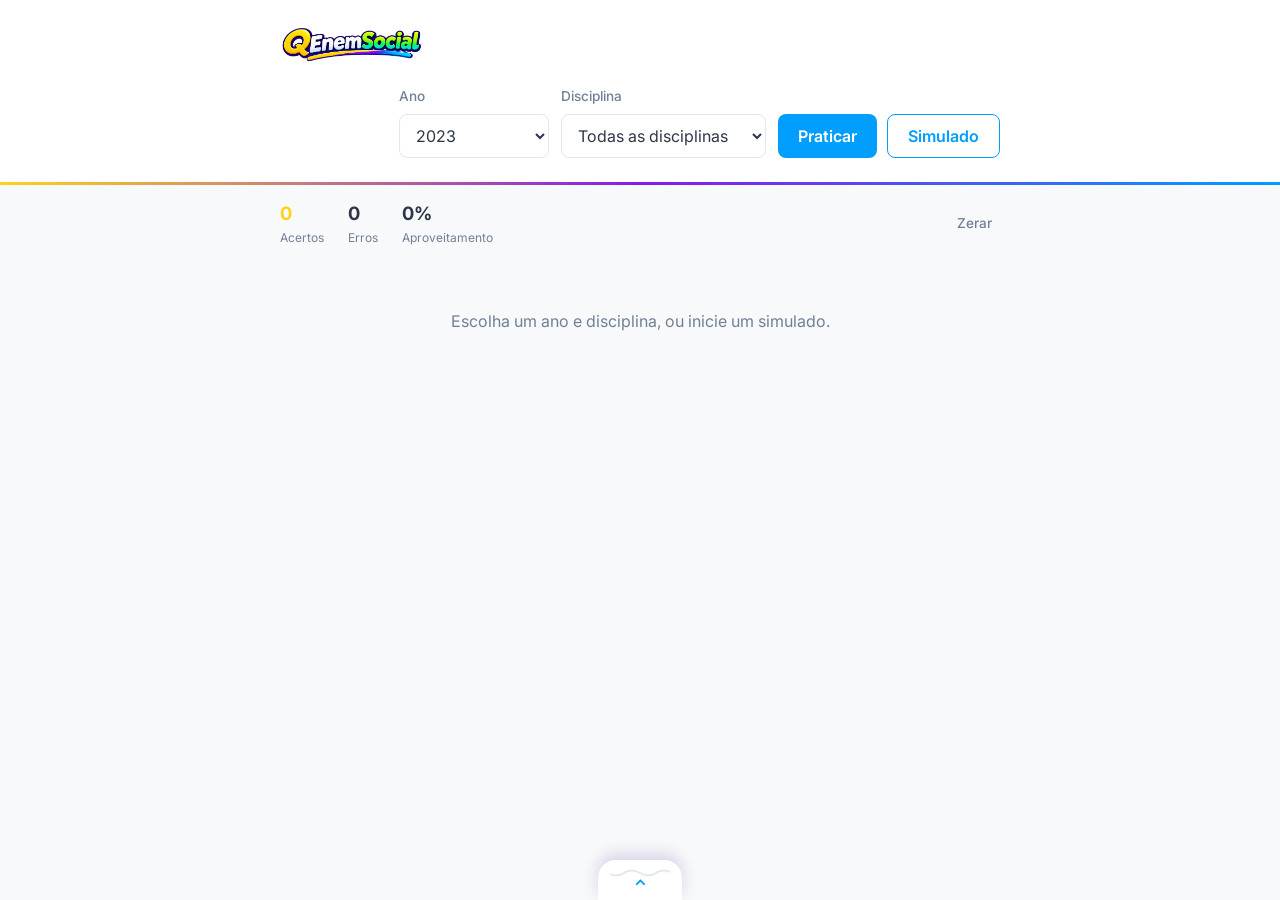
==== estudar.html @ 49ac51ec "Primeiro commit - QEnemSocial" ====
<!DOCTYPE html>
<html lang="pt-BR">
<head>
  <meta charset="UTF-8" />
  <meta name="viewport" content="width=device-width, initial-scale=1.0" />
  <title>QEnemSocial · Praticar questões do ENEM</title>

  <link rel="icon" type="image/png" href="/images/favicon.png" />
  <link rel="apple-touch-icon" href="/images/apple-touch-icon.png" />
  <link rel="manifest" href="/manifest.json" />
  <meta name="theme-color" content="#2E1065" />

  <link rel="preconnect" href="https://fonts.googleapis.com" />
  <link rel="preconnect" href="https://fonts.gstatic.com" crossorigin />
  <link href="https://fonts.googleapis.com/css2?family=Inter:wght@400;500;600;700&display=swap" rel="stylesheet" />
  <link rel="stylesheet" href="css/style.css" />
</head>
<body class="has-chat">
  <header class="app-header">
    <div class="container header-inner">
      <h1 class="app-title">
        <a href="/">
          <img src="images/logotipo.png" alt="QEnemSocial" class="logo-img" />
        </a>
      </h1>

      <div class="filters">
        <div class="filter-field">
          <label for="year-select">Ano</label>
          <select id="year-select"></select>
        </div>
        <div class="filter-field">
          <label for="discipline-select">Disciplina</label>
          <select id="discipline-select"></select>
        </div>
        <div class="filter-actions">
          <button id="load-btn" class="btn btn-primary">Praticar</button>
          <button id="simulado-btn" class="btn btn-outline">Simulado</button>
        </div>
      </div>
    </div>
  </header>

  <section class="stats-bar container">
    <div class="stat">
      <span class="stat-value" id="stat-correct">0</span>
      <span class="stat-label">Acertos</span>
    </div>
    <div class="stat">
      <span class="stat-value" id="stat-wrong">0</span>
      <span class="stat-label">Erros</span>
    </div>
    <div class="stat">
      <span class="stat-value" id="stat-accuracy">0%</span>
      <span class="stat-label">Aproveitamento</span>
    </div>
    <button id="reset-stats-btn" class="btn-link">Zerar</button>
  </section>

  <main class="container">
    <p id="status-area" class="status hidden"></p>

    <section id="question-area" class="question-card hidden">
      <div class="question-meta">
        <span id="q-number"></span>
        <span id="q-discipline" class="badge"></span>
      </div>

      <div class="progress-bar">
        <div class="progress-bar-fill" id="progress-fill"></div>
      </div>

      <p id="q-intro" class="q-intro"></p>
      <p id="q-context" class="q-context"></p>

      <div id="q-alternatives" class="alternatives"></div>

      <p id="q-feedback" class="feedback hidden"></p>

      <div class="question-actions">
        <button id="answer-btn" class="btn btn-primary btn-block">Responder</button>
        <div class="nav-row">
          <button id="prev-btn" class="btn btn-ghost">← Anterior</button>
          <span id="progress" class="progress-text"></span>
          <button id="next-btn" class="btn btn-ghost">Próxima →</button>
        </div>
      </div>
    </section>

    <section id="results-area" class="question-card results-panel hidden">
      <h2>Resultado do simulado</h2>
      <div id="results-summary"></div>
      <button id="back-to-practice-btn" class="btn btn-primary btn-block">Voltar</button>
    </section>
  </main>

  <div id="chat-sheet" class="chat-sheet">
    <div class="chat-header">
      <span class="chat-title">Pepito</span>
      <span id="chat-usage" class="chat-usage">0/10 mensagens</span>
    </div>

    <div id="chat-messages" class="chat-messages"></div>

    <form id="chat-form" class="chat-form">
      <input id="chat-input" type="text" autocomplete="off" placeholder="Carregue uma questão para conversar..." disabled />
      <button id="chat-send-btn" type="submit" class="btn btn-primary" disabled>Enviar</button>
    </form>
  </div>

  <button
    type="button"
    id="chat-tab"
    class="chat-tab"
    aria-expanded="false"
    aria-controls="chat-sheet"
    aria-label="Arrastar ou abrir o chat do Pepito"
  >
    <span class="chat-wave" aria-hidden="true"></span>
    <span id="chat-toggle-icon" class="chat-toggle-icon" aria-hidden="true">⌃</span>
  </button>

  <script src="js/config.js"></script>
  <script src="js/questions.js"></script>
  <script src="js/app.js"></script>
  <script src="js/chat.js"></script>
  <script src="js/admin-shortcut.js"></script>
</body>
</html>
---- css/style.css ----
/* QEnemSocial - design system
   Mobile-first, minimalista, focado na questão. */

:root {
  --color-bg: #f8f9fa;
  --color-surface: #ffffff;
  /* Paleta extraída da logo (images/logotipo.png), aplicada com moderação:
     azul e dourado carregam a UI; roxo/magenta/turquesa/lima aparecem só
     em toques pontuais (sublinhado do header, barra de progresso, sombras). */
  --color-primary: #009eff;
  --color-primary-dark: #0077c2;
  --color-primary-tint: #e5f4ff;
  --color-text: #2d3748;
  --color-text-muted: #718096;
  --color-border: #e2e8f0;
  --color-success: #2ecc71;
  --color-success-bg: #eafaf1;
  --color-danger: #ef4444;
  --color-danger-bg: #fdecec;
  --color-accent: #ffd21a;
  --color-accent-bg: #fff8e1;
  --color-purple: #321080;
  --color-magenta: #8b19e8;
  --color-lime: #a8f000;
  --color-green-vivid: #36e83f;
  --color-turquoise: #00d6c7;
  --radius-sm: 8px;
  --radius: 14px;
  --shadow: 0 1px 2px rgba(50, 16, 128, 0.07), 0 4px 16px rgba(50, 16, 128, 0.06);
  --tap-min: 44px;
}

* {
  box-sizing: border-box;
}

html {
  font-size: 16px;
  -webkit-text-size-adjust: 100%;
  scroll-behavior: smooth;
}

body {
  margin: 0;
  font-family: "Inter", system-ui, -apple-system, "Segoe UI", sans-serif;
  background: var(--color-bg);
  color: var(--color-text);
  line-height: 1.6;
}

/* Só a página de estudo (com o chat do Pepito) precisa dessa folga no rodapé. */
body.has-chat {
  padding-bottom: 56px;
}

h1,
h2 {
  line-height: 1.25;
}

.container {
  max-width: 720px;
  margin: 0 auto;
  padding: 0 20px;
}

a {
  color: var(--color-primary);
}

button,
select {
  font-family: inherit;
}

:focus-visible {
  outline: 2px solid var(--color-primary);
  outline-offset: 2px;
}

/* Header: título + filtros, nada além disso */
.app-header {
  background: var(--color-surface);
  border-bottom: 3px solid transparent;
  border-image: linear-gradient(90deg, var(--color-accent), var(--color-magenta), var(--color-primary)) 1;
  padding: 20px 0 24px;
}

.header-inner {
  display: flex;
  flex-direction: column;
  gap: 18px;
}

.app-title {
  margin: 0;
  line-height: 0;
  flex-shrink: 0;
}

.logo-img {
  display: block;
  height: 40px;
  width: auto;
}

.filters {
  display: flex;
  flex-direction: column;
  gap: 12px;
}

.filter-field {
  display: flex;
  flex-direction: column;
  gap: 6px;
}

.filter-field label {
  font-size: 0.85rem;
  color: var(--color-text-muted);
  font-weight: 500;
}

select {
  min-height: var(--tap-min);
  padding: 10px 12px;
  border-radius: var(--radius-sm);
  border: 1px solid var(--color-border);
  font-size: 1rem;
  background: var(--color-surface);
  color: var(--color-text);
  width: 100%;
}

.filter-actions {
  display: grid;
  grid-template-columns: 1fr 1fr;
  gap: 10px;
}

/* Botões */
.btn {
  min-height: var(--tap-min);
  padding: 10px 20px;
  border-radius: var(--radius-sm);
  border: none;
  font-size: 1rem;
  font-weight: 600;
  cursor: pointer;
  transition: transform 0.05s ease, background 0.15s ease, opacity 0.15s ease;
}

.btn:active {
  transform: scale(0.98);
}

.btn:disabled {
  opacity: 0.5;
  cursor: not-allowed;
}

.btn-primary {
  background: var(--color-primary);
  color: white;
}

.btn-primary:hover:not(:disabled) {
  background: var(--color-primary-dark);
}

.btn-outline {
  background: transparent;
  color: var(--color-primary);
  border: 1.5px solid var(--color-primary);
}

.btn-outline:hover:not(:disabled) {
  background: var(--color-primary-tint);
}

.btn-ghost {
  background: transparent;
  color: var(--color-text);
  border: 1px solid var(--color-border);
}

.btn-ghost:hover:not(:disabled) {
  border-color: var(--color-text-muted);
}

.btn-block {
  width: 100%;
}

.btn-link {
  background: none;
  border: none;
  color: var(--color-text-muted);
  font-size: 0.85rem;
  font-weight: 500;
  cursor: pointer;
  padding: 8px;
  min-height: var(--tap-min);
}

.btn-link:hover {
  color: var(--color-danger);
}

/* Barra de estatísticas: discreta, abaixo do header */
.stats-bar {
  display: flex;
  align-items: center;
  gap: 24px;
  padding: 14px 20px;
  flex-wrap: wrap;
}

.stat {
  display: flex;
  flex-direction: column;
}

.stat-label {
  font-size: 0.75rem;
  color: var(--color-text-muted);
}

.stat-value {
  font-size: 1.15rem;
  font-weight: 700;
}

#stat-correct {
  color: var(--color-accent);
}

.stats-bar .btn-link {
  margin-left: auto;
}

/* Status */
.status {
  text-align: center;
  color: var(--color-text-muted);
  padding: 12px 20px;
}

.status-error {
  color: var(--color-danger);
  font-weight: 600;
}

.hidden {
  display: none !important;
}

main.container {
  padding-top: 20px;
  padding-bottom: 48px;
  display: flex;
  flex-direction: column;
  gap: 16px;
}

/* Card da questão: o elemento principal da tela */
.question-card {
  background: var(--color-surface);
  border-radius: var(--radius);
  box-shadow: var(--shadow);
  padding: 20px;
  display: flex;
  flex-direction: column;
  gap: 16px;
}

.question-meta {
  display: flex;
  justify-content: space-between;
  align-items: center;
  color: var(--color-text-muted);
  font-size: 0.9rem;
  font-weight: 500;
}

.badge {
  background: var(--color-primary-tint);
  color: var(--color-primary);
  padding: 4px 12px;
  border-radius: 999px;
  font-size: 0.8rem;
  font-weight: 600;
}

.progress-bar {
  height: 6px;
  border-radius: 999px;
  background: var(--color-bg);
  overflow: hidden;
}

.progress-bar-fill {
  height: 100%;
  width: 0%;
  background: linear-gradient(90deg, var(--color-lime), var(--color-green-vivid), var(--color-turquoise));
  border-radius: 999px;
  transition: width 0.2s ease;
}

.q-intro {
  margin: 0;
  font-style: italic;
  color: var(--color-text-muted);
  font-size: 0.95rem;
}

.q-context {
  margin: 0;
  font-size: 1.05rem;
  line-height: 1.7;
}

.q-image {
  display: block;
  max-width: 100%;
  height: auto;
  border-radius: var(--radius-sm);
  border: 1px solid var(--color-border);
  margin: 12px 0;
  background: var(--color-bg);
}

.alternatives {
  display: flex;
  flex-direction: column;
  gap: 10px;
}

.alternative {
  display: flex;
  align-items: flex-start;
  gap: 12px;
  padding: 14px 16px;
  border: 1.5px solid var(--color-border);
  border-radius: var(--radius-sm);
  cursor: pointer;
  transition: border-color 0.15s ease, background 0.15s ease;
  min-height: var(--tap-min);
  font-size: 1rem;
}

.alternative:hover {
  border-color: var(--color-primary);
  background: var(--color-primary-tint);
}

.alternative input {
  accent-color: var(--color-primary);
  width: 20px;
  height: 20px;
  flex-shrink: 0;
  margin-top: 2px;
}

.alternative-content {
  flex: 1;
}

.alternative-content strong {
  display: inline-block;
  background: var(--color-bg);
  color: var(--color-primary);
  padding: 2px 9px;
  border-radius: 6px;
  font-size: 0.85em;
  margin-right: 8px;
}

.alt-image {
  display: block;
  max-width: 100%;
  height: auto;
  border-radius: var(--radius-sm);
  margin-top: 8px;
}

.alternative.is-correct {
  border-color: var(--color-success);
  background: var(--color-success-bg);
}

.alternative.is-correct .alternative-content strong {
  background: var(--color-success);
  color: white;
}

.alternative.is-correct::after {
  content: "✓";
  margin-left: auto;
  color: var(--color-success);
  font-weight: 700;
  font-size: 1.1rem;
}

.alternative.is-wrong {
  border-color: var(--color-danger);
  background: var(--color-danger-bg);
}

.alternative.is-wrong .alternative-content strong {
  background: var(--color-danger);
  color: white;
}

.alternative.is-wrong::after {
  content: "✕";
  margin-left: auto;
  color: var(--color-danger);
  font-weight: 700;
  font-size: 1.1rem;
}

.feedback {
  padding: 14px 16px;
  border-radius: var(--radius-sm);
  font-weight: 600;
  text-align: center;
}

.feedback-correct {
  background: var(--color-success-bg);
  color: var(--color-success);
}

.feedback-wrong {
  background: var(--color-danger-bg);
  color: var(--color-danger);
}

.question-actions {
  display: flex;
  flex-direction: column;
  gap: 12px;
}

.nav-row {
  display: flex;
  align-items: center;
  justify-content: space-between;
  gap: 8px;
}

.progress-text {
  color: var(--color-text-muted);
  font-size: 0.9rem;
  font-weight: 500;
}

.results-panel {
  text-align: center;
  gap: 20px;
}

.results-score {
  font-size: 2.2rem;
  font-weight: 700;
  color: var(--color-primary);
  margin: 4px 0;
}

/* Tablet+ */
@media (min-width: 640px) {
  .header-inner {
    flex-direction: row;
    align-items: center;
    justify-content: space-between;
    flex-wrap: wrap;
  }

  .filters {
    flex-direction: row;
    align-items: flex-end;
    flex: 1;
    justify-content: flex-end;
  }

  .filter-field {
    min-width: 150px;
  }

  select {
    width: auto;
  }

  .filter-actions {
    grid-template-columns: auto auto;
  }

  .nav-row {
    justify-content: center;
    gap: 24px;
  }

  .question-actions {
    flex-direction: column-reverse;
  }
}

/* Chat flutuante (bottom sheet) - Pepito */
/* A folha ocupa o rodapé inteiro; a altura é controlada via JS (arraste livre). */
.chat-sheet {
  position: fixed;
  left: 0;
  right: 0;
  bottom: 0;
  z-index: 40;
  width: 100%;
  height: 0;
  background: var(--color-surface);
  border-top-left-radius: 20px;
  border-top-right-radius: 20px;
  box-shadow: 0 -8px 28px rgba(50, 16, 128, 0.16);
  overflow: hidden;
  display: flex;
  flex-direction: column;
  will-change: height;
}

/* A lapela é o único elemento visível quando o chat está no rodapé:
   um pequeno "flap" central que acompanha a borda superior da folha. */
.chat-tab {
  all: unset;
  box-sizing: border-box;
  position: fixed;
  left: 50%;
  bottom: 0;
  transform: translateX(-50%);
  z-index: 41;
  width: 84px;
  height: 40px;
  display: flex;
  align-items: center;
  justify-content: center;
  background: var(--color-surface);
  border-radius: 18px 18px 0 0;
  box-shadow: 0 -6px 16px rgba(50, 16, 128, 0.16);
  cursor: grab;
  touch-action: none;
  user-select: none;
  will-change: bottom;
}

.chat-tab:active {
  cursor: grabbing;
}

/* Linha ondulada (curvas suaves) que serve de alça de arrasto */
.chat-wave {
  position: absolute;
  top: 9px;
  left: 12px;
  right: 12px;
  height: 8px;
  background-color: var(--color-border);
  -webkit-mask-image: url("data:image/svg+xml,%3Csvg xmlns='http://www.w3.org/2000/svg' width='40' height='12' viewBox='0 0 40 12'%3E%3Cpath d='M0,6 Q10,0 20,6 T40,6' fill='none' stroke='white' stroke-width='2.5' stroke-linecap='round'/%3E%3C/svg%3E");
  mask-image: url("data:image/svg+xml,%3Csvg xmlns='http://www.w3.org/2000/svg' width='40' height='12' viewBox='0 0 40 12'%3E%3Cpath d='M0,6 Q10,0 20,6 T40,6' fill='none' stroke='white' stroke-width='2.5' stroke-linecap='round'/%3E%3C/svg%3E");
  -webkit-mask-repeat: repeat-x;
  mask-repeat: repeat-x;
  -webkit-mask-position: center;
  mask-position: center;
  -webkit-mask-size: 32px 10px;
  mask-size: 32px 10px;
}

.chat-toggle-icon {
  position: relative;
  margin-top: 10px;
  font-size: 1rem;
  font-weight: 700;
  color: var(--color-primary);
  line-height: 1;
}

.chat-header {
  display: flex;
  align-items: center;
  justify-content: space-between;
  padding: 10px 20px;
  border-bottom: 1px solid var(--color-border);
  flex-shrink: 0;
}

.chat-title {
  font-weight: 700;
}

.chat-usage {
  font-size: 0.8rem;
  color: var(--color-text-muted);
}

.chat-messages {
  flex: 1;
  min-height: 0;
  overflow-y: auto;
  overscroll-behavior-y: contain;
  -webkit-overflow-scrolling: touch;
  padding: 16px 20px;
  display: flex;
  flex-direction: column;
  gap: 10px;
}

.chat-message {
  max-width: 85%;
  padding: 10px 14px;
  border-radius: var(--radius-sm);
  font-size: 0.95rem;
  line-height: 1.5;
  white-space: pre-wrap;
}

.chat-message.role-user {
  align-self: flex-end;
  background: var(--color-primary);
  color: white;
  border-bottom-right-radius: 2px;
}

.chat-message.role-assistant {
  align-self: flex-start;
  background: var(--color-bg);
  color: var(--color-text);
  border-bottom-left-radius: 2px;
}

.chat-message.role-system {
  align-self: center;
  background: none;
  color: var(--color-text-muted);
  font-size: 0.85rem;
  font-style: italic;
  text-align: center;
  max-width: 100%;
}

.chat-typing {
  color: var(--color-text-muted);
  font-style: italic;
}

.chat-form {
  display: flex;
  gap: 10px;
  padding: 12px 16px;
  border-top: 1px solid var(--color-border);
  flex-shrink: 0;
}

#chat-input {
  flex: 1;
  min-height: var(--tap-min);
  padding: 10px 14px;
  border-radius: var(--radius-sm);
  border: 1px solid var(--color-border);
  font-size: 1rem;
  font-family: inherit;
  background: var(--color-surface);
  color: var(--color-text);
}

#chat-input:disabled {
  background: var(--color-bg);
  color: var(--color-text-muted);
}

#chat-send-btn {
  flex-shrink: 0;
}

@media (min-width: 1024px) {
  .container {
    max-width: 760px;
  }

  .logo-img {
    height: 48px;
  }

  .q-context {
    font-size: 1.1rem;
  }
}

/* ==========================================================================
   Painel admin (admin.html) - página sem link nenhum no site
   ========================================================================== */

.admin-body {
  display: flex;
  align-items: center;
  justify-content: center;
  min-height: 100vh;
  padding: 24px;
}

.admin-panel {
  width: 100%;
  max-width: 480px;
}

.admin-card {
  background: var(--color-surface);
  border-radius: var(--radius);
  box-shadow: var(--shadow);
  padding: 32px;
}

.admin-card h1 {
  margin: 0 0 8px;
  font-size: 1.3rem;
  color: var(--color-text);
}

.admin-hint {
  margin: 0 0 24px;
  color: var(--color-text-muted);
  font-size: 0.9rem;
  line-height: 1.6;
}

#admin-key-form {
  display: flex;
  flex-direction: column;
  gap: 12px;
}

#admin-key-form label {
  font-size: 0.85rem;
  color: var(--color-text-muted);
  font-weight: 500;
}

#admin-key-input {
  min-height: var(--tap-min);
  padding: 10px 14px;
  border-radius: var(--radius-sm);
  border: 1px solid var(--color-border);
  font-size: 1rem;
  font-family: inherit;
}

.admin-year-range {
  display: flex;
  gap: 12px;
  margin-bottom: 16px;
}

.admin-year-field {
  flex: 1;
  display: flex;
  flex-direction: column;
  gap: 6px;
}

.admin-year-field label {
  font-size: 0.85rem;
  color: var(--color-text-muted);
  font-weight: 500;
}

.admin-year-field input {
  min-height: var(--tap-min);
  padding: 10px 14px;
  border-radius: var(--radius-sm);
  border: 1px solid var(--color-border);
  font-size: 1rem;
  font-family: inherit;
}

.admin-error {
  margin: 16px 0 0;
  color: var(--color-danger);
  font-weight: 600;
}

.admin-status {
  margin: 20px 0 8px;
  font-weight: 600;
  color: var(--color-text);
}

.admin-log {
  max-height: 320px;
  overflow-y: auto;
  margin: 0;
  background: var(--color-bg);
  border: 1px solid var(--color-border);
  border-radius: var(--radius-sm);
  padding: 12px 14px;
  font-size: 0.82rem;
  font-family: ui-monospace, SFMono-Regular, Menlo, Consolas, monospace;
  white-space: pre-wrap;
  color: var(--color-text);
}
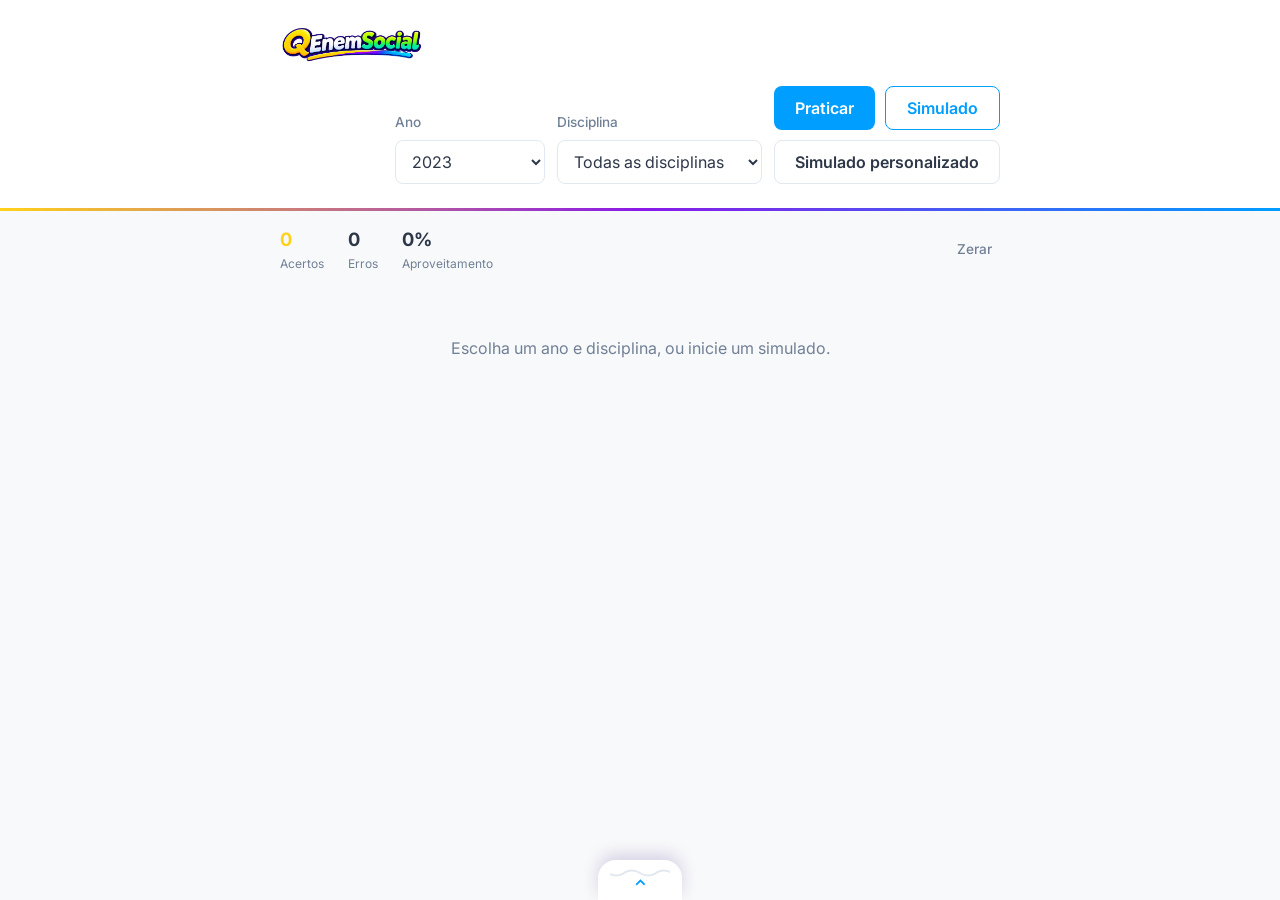
==== commit 0b35b1b7: "fix: retentativa automática para erros JWT transitórios no simulado personalizado" ====
--- a/estudar.html
+++ b/estudar.html
@@ -36,6 +36,7 @@
         <div class="filter-actions">
           <button id="load-btn" class="btn btn-primary">Praticar</button>
           <button id="simulado-btn" class="btn btn-outline">Simulado</button>
+          <button id="custom-simulado-btn" class="btn btn-ghost custom-simulado-btn">Simulado personalizado</button>
         </div>
       </div>
     </div>
@@ -94,6 +95,26 @@
     </section>
   </main>
 
+  <div id="custom-simulado-modal" class="modal-overlay hidden">
+    <div class="modal-dialog" role="dialog" aria-modal="true" aria-labelledby="custom-simulado-title">
+      <div class="modal-header">
+        <h2 id="custom-simulado-title">Simulado personalizado</h2>
+        <button type="button" id="custom-simulado-close" class="modal-close" aria-label="Fechar">×</button>
+      </div>
+
+      <p class="modal-hint">
+        Escolha quantas questões você quer de cada disciplina (ano <span id="custom-simulado-year"></span>).
+      </p>
+
+      <div id="custom-simulado-rows" class="custom-simulado-rows"></div>
+
+      <div class="custom-simulado-footer">
+        <span id="custom-simulado-total" class="custom-simulado-total">0 questões selecionadas</span>
+        <button type="button" id="custom-simulado-generate" class="btn btn-primary" disabled>Gerar simulado</button>
+      </div>
+    </div>
+  </div>
+
   <div id="chat-sheet" class="chat-sheet">
     <div class="chat-header">
       <span class="chat-title">Pepito</span>
--- a/css/style.css
+++ b/css/style.css
@@ -139,6 +139,12 @@
   gap: 10px;
 }
 
+/* Sempre ocupa a linha inteira, embaixo dos outros dois botões — evita texto
+   espremido em 3 colunas apertadas em telas pequenas. */
+.custom-simulado-btn {
+  grid-column: 1 / -1;
+}
+
 /* Botões */
 .btn {
   min-height: var(--tap-min);
@@ -804,3 +810,168 @@
   white-space: pre-wrap;
   color: var(--color-text);
 }
+
+/* ==========================================================================
+   Modal genérico + Simulado personalizado
+   ========================================================================== */
+
+.modal-overlay {
+  position: fixed;
+  inset: 0;
+  z-index: 50;
+  display: flex;
+  align-items: flex-end;
+  justify-content: center;
+  background: rgba(45, 55, 72, 0.5);
+}
+
+.modal-dialog {
+  width: 100%;
+  max-width: 480px;
+  max-height: 88vh;
+  overflow-y: auto;
+  background: var(--color-surface);
+  border-radius: var(--radius) var(--radius) 0 0;
+  padding: 20px;
+  display: flex;
+  flex-direction: column;
+  gap: 16px;
+}
+
+.modal-header {
+  display: flex;
+  align-items: center;
+  justify-content: space-between;
+  gap: 12px;
+}
+
+.modal-header h2 {
+  margin: 0;
+  font-size: 1.15rem;
+  color: var(--color-text);
+}
+
+.modal-close {
+  all: unset;
+  box-sizing: border-box;
+  display: flex;
+  align-items: center;
+  justify-content: center;
+  min-width: var(--tap-min);
+  min-height: var(--tap-min);
+  font-size: 1.5rem;
+  line-height: 1;
+  color: var(--color-text-muted);
+  cursor: pointer;
+  border-radius: var(--radius-sm);
+}
+
+.modal-close:hover {
+  color: var(--color-text);
+  background: var(--color-bg);
+}
+
+.modal-hint {
+  margin: 0;
+  color: var(--color-text-muted);
+  font-size: 0.9rem;
+  line-height: 1.5;
+}
+
+.custom-simulado-rows {
+  display: flex;
+  flex-direction: column;
+  gap: 10px;
+}
+
+.custom-simulado-row {
+  display: flex;
+  align-items: center;
+  justify-content: space-between;
+  gap: 12px;
+  padding: 10px 14px;
+  border: 1px solid var(--color-border);
+  border-radius: var(--radius-sm);
+}
+
+.custom-simulado-row-label {
+  font-weight: 500;
+  font-size: 0.95rem;
+  color: var(--color-text);
+}
+
+.stepper {
+  display: flex;
+  align-items: center;
+  gap: 6px;
+  flex-shrink: 0;
+}
+
+.stepper-btn {
+  all: unset;
+  box-sizing: border-box;
+  width: 36px;
+  height: 36px;
+  display: flex;
+  align-items: center;
+  justify-content: center;
+  border: 1px solid var(--color-border);
+  border-radius: 8px;
+  cursor: pointer;
+  font-size: 1.1rem;
+  font-weight: 700;
+  color: var(--color-primary);
+}
+
+.stepper-btn:hover {
+  background: var(--color-primary-tint);
+  border-color: var(--color-primary);
+}
+
+.stepper-btn:active {
+  transform: scale(0.95);
+}
+
+.stepper-input {
+  width: 40px;
+  text-align: center;
+  border: none;
+  background: transparent;
+  font-size: 1rem;
+  font-weight: 700;
+  color: var(--color-text);
+  font-family: inherit;
+  -moz-appearance: textfield;
+}
+
+.stepper-input::-webkit-outer-spin-button,
+.stepper-input::-webkit-inner-spin-button {
+  -webkit-appearance: none;
+  margin: 0;
+}
+
+.custom-simulado-footer {
+  display: flex;
+  align-items: center;
+  justify-content: space-between;
+  gap: 12px;
+  padding-top: 12px;
+  border-top: 1px solid var(--color-border);
+}
+
+.custom-simulado-total {
+  font-size: 0.9rem;
+  font-weight: 600;
+  color: var(--color-text-muted);
+}
+
+@media (min-width: 640px) {
+  .modal-overlay {
+    align-items: center;
+    padding: 20px;
+  }
+
+  .modal-dialog {
+    border-radius: var(--radius);
+  }
+}
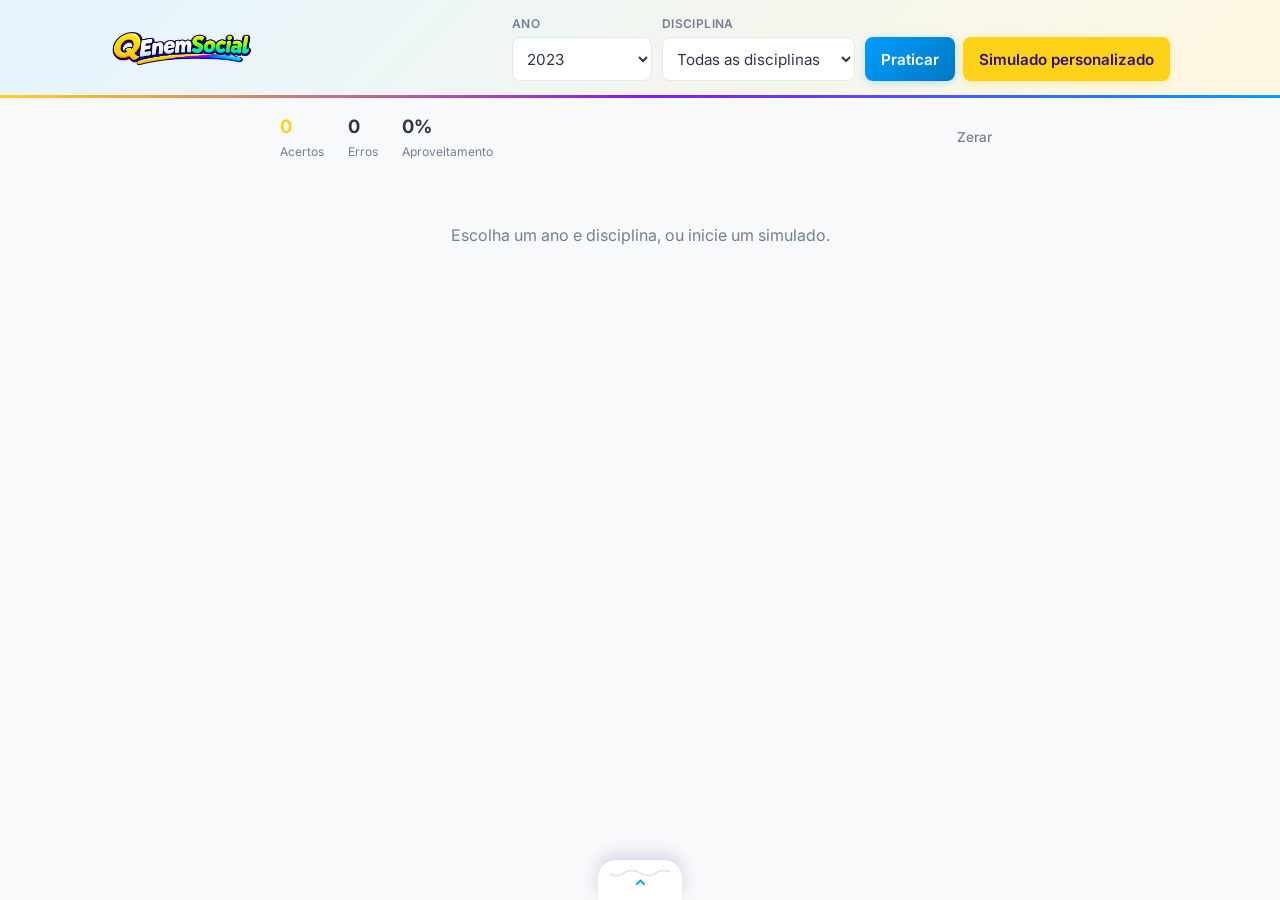
==== commit c84fd935: "feat: header integrado com fundo gradiente e largura de 1100px" ====
--- a/estudar.html
+++ b/estudar.html
@@ -24,7 +24,7 @@
         </a>
       </h1>
 
-      <div class="filters">
+      <div class="filters-bar">
         <div class="filter-field">
           <label for="year-select">Ano</label>
           <select id="year-select"></select>
@@ -35,8 +35,7 @@
         </div>
         <div class="filter-actions">
           <button id="load-btn" class="btn btn-primary">Praticar</button>
-          <button id="simulado-btn" class="btn btn-outline">Simulado</button>
-          <button id="custom-simulado-btn" class="btn btn-ghost custom-simulado-btn">Simulado personalizado</button>
+          <button id="custom-simulado-btn" class="btn btn-accent">Simulado personalizado</button>
         </div>
       </div>
     </div>
--- a/css/style.css
+++ b/css/style.css
@@ -20,6 +20,7 @@
   --color-accent: #ffd21a;
   --color-accent-bg: #fff8e1;
   --color-purple: #321080;
+  --color-purple-tint: #ddd0f5;
   --color-magenta: #8b19e8;
   --color-lime: #a8f000;
   --color-green-vivid: #36e83f;
@@ -78,18 +79,27 @@
   outline-offset: 2px;
 }
 
-/* Header: título + filtros, nada além disso */
+/* Header: uma barra única (logo + filtros compartilham o mesmo fundo), mais
+   larga que a coluna de leitura do resto do app — uma toolbar de verdade,
+   não a logo isolada com um cartão flutuando ao lado. */
 .app-header {
-  background: var(--color-surface);
+  background: linear-gradient(135deg, var(--color-primary-tint), var(--color-accent-bg));
   border-bottom: 3px solid transparent;
   border-image: linear-gradient(90deg, var(--color-accent), var(--color-magenta), var(--color-primary)) 1;
-  padding: 20px 0 24px;
+  padding: 14px 0;
+}
+
+/* Mais largo que o .container padrão (720px) usado pelo conteúdo — dá à
+   barra espaço de sobra para respirar em vez de espremer logo e filtros
+   num vão estreito com um buraco de espaço em branco no meio. */
+.app-header .container {
+  max-width: 1100px;
 }
 
 .header-inner {
   display: flex;
   flex-direction: column;
-  gap: 18px;
+  gap: 14px;
 }
 
 .app-title {
@@ -100,61 +110,68 @@
 
 .logo-img {
   display: block;
-  height: 40px;
+  height: 36px;
   width: auto;
 }
 
-.filters {
-  display: flex;
-  flex-direction: column;
-  gap: 12px;
+/* Sem cartão próprio: o fundo colorido já é o do header inteiro, então os
+   filtros só precisam organizar o layout, não "flutuar" como um widget à
+   parte. */
+.filters-bar {
+  display: grid;
+  grid-template-columns: 1fr 1fr;
+  gap: 8px;
 }
 
 .filter-field {
   display: flex;
   flex-direction: column;
-  gap: 6px;
+  gap: 4px;
 }
 
 .filter-field label {
-  font-size: 0.85rem;
-  color: var(--color-text-muted);
-  font-weight: 500;
+  font-size: 0.75rem;
+  color: var(--color-text-muted);
+  font-weight: 600;
+  text-transform: uppercase;
+  letter-spacing: 0.03em;
 }
 
 select {
   min-height: var(--tap-min);
-  padding: 10px 12px;
-  border-radius: var(--radius-sm);
-  border: 1px solid var(--color-border);
-  font-size: 1rem;
+  padding: 8px 10px;
+  border-radius: var(--radius-sm);
+  border: 1.5px solid var(--color-border);
+  font-size: 0.95rem;
   background: var(--color-surface);
   color: var(--color-text);
   width: 100%;
+  transition: border-color 0.15s ease, box-shadow 0.15s ease;
+}
+
+select:focus-visible {
+  border-color: var(--color-primary);
+  box-shadow: 0 0 0 3px var(--color-primary-tint);
+  outline: none;
 }
 
 .filter-actions {
+  grid-column: 1 / -1;
   display: grid;
   grid-template-columns: 1fr 1fr;
-  gap: 10px;
-}
-
-/* Sempre ocupa a linha inteira, embaixo dos outros dois botões — evita texto
-   espremido em 3 colunas apertadas em telas pequenas. */
-.custom-simulado-btn {
-  grid-column: 1 / -1;
+  gap: 8px;
 }
 
 /* Botões */
 .btn {
   min-height: var(--tap-min);
-  padding: 10px 20px;
+  padding: 10px 16px;
   border-radius: var(--radius-sm);
   border: none;
-  font-size: 1rem;
+  font-size: 0.95rem;
   font-weight: 600;
   cursor: pointer;
-  transition: transform 0.05s ease, background 0.15s ease, opacity 0.15s ease;
+  transition: transform 0.05s ease, background 0.15s ease, box-shadow 0.15s ease, opacity 0.15s ease;
 }
 
 .btn:active {
@@ -167,12 +184,27 @@
 }
 
 .btn-primary {
-  background: var(--color-primary);
+  background: linear-gradient(135deg, var(--color-primary), var(--color-primary-dark));
   color: white;
+  box-shadow: 0 2px 8px rgba(0, 158, 255, 0.25);
 }
 
 .btn-primary:hover:not(:disabled) {
-  background: var(--color-primary-dark);
+  box-shadow: 0 4px 12px rgba(0, 158, 255, 0.35);
+}
+
+/* Dourado sobre roxo: mesma dupla de cores do sublinhado do header, dando
+   ao "Simulado personalizado" uma identidade visual própria (não é só mais
+   um botão azul igual ao "Praticar"). */
+.btn-accent {
+  background: var(--color-accent);
+  color: var(--color-purple);
+  box-shadow: 0 2px 8px rgba(255, 210, 26, 0.35);
+}
+
+.btn-accent:hover:not(:disabled) {
+  background: #ffc700;
+  box-shadow: 0 4px 12px rgba(255, 210, 26, 0.45);
 }
 
 .btn-outline {
@@ -482,17 +514,23 @@
     align-items: center;
     justify-content: space-between;
     flex-wrap: wrap;
-  }
-
-  .filters {
-    flex-direction: row;
+    gap: 16px;
+  }
+
+  /* Vira uma única barra horizontal compacta: ano, disciplina e os dois
+     botões lado a lado, alinhados à direita da logo, dividindo o mesmo
+     fundo colorido do header — uma peça só, não dois blocos separados. */
+  .filters-bar {
+    display: flex;
+    flex-wrap: wrap;
     align-items: flex-end;
     flex: 1;
     justify-content: flex-end;
+    gap: 10px;
   }
 
   .filter-field {
-    min-width: 150px;
+    min-width: 140px;
   }
 
   select {
@@ -500,7 +538,9 @@
   }
 
   .filter-actions {
-    grid-template-columns: auto auto;
+    grid-column: auto;
+    display: flex;
+    gap: 8px;
   }
 
   .nav-row {
@@ -636,8 +676,8 @@
 
 .chat-message.role-assistant {
   align-self: flex-start;
-  background: var(--color-bg);
-  color: var(--color-text);
+  background: var(--color-purple-tint);
+  color: #000;
   border-bottom-left-radius: 2px;
 }
 
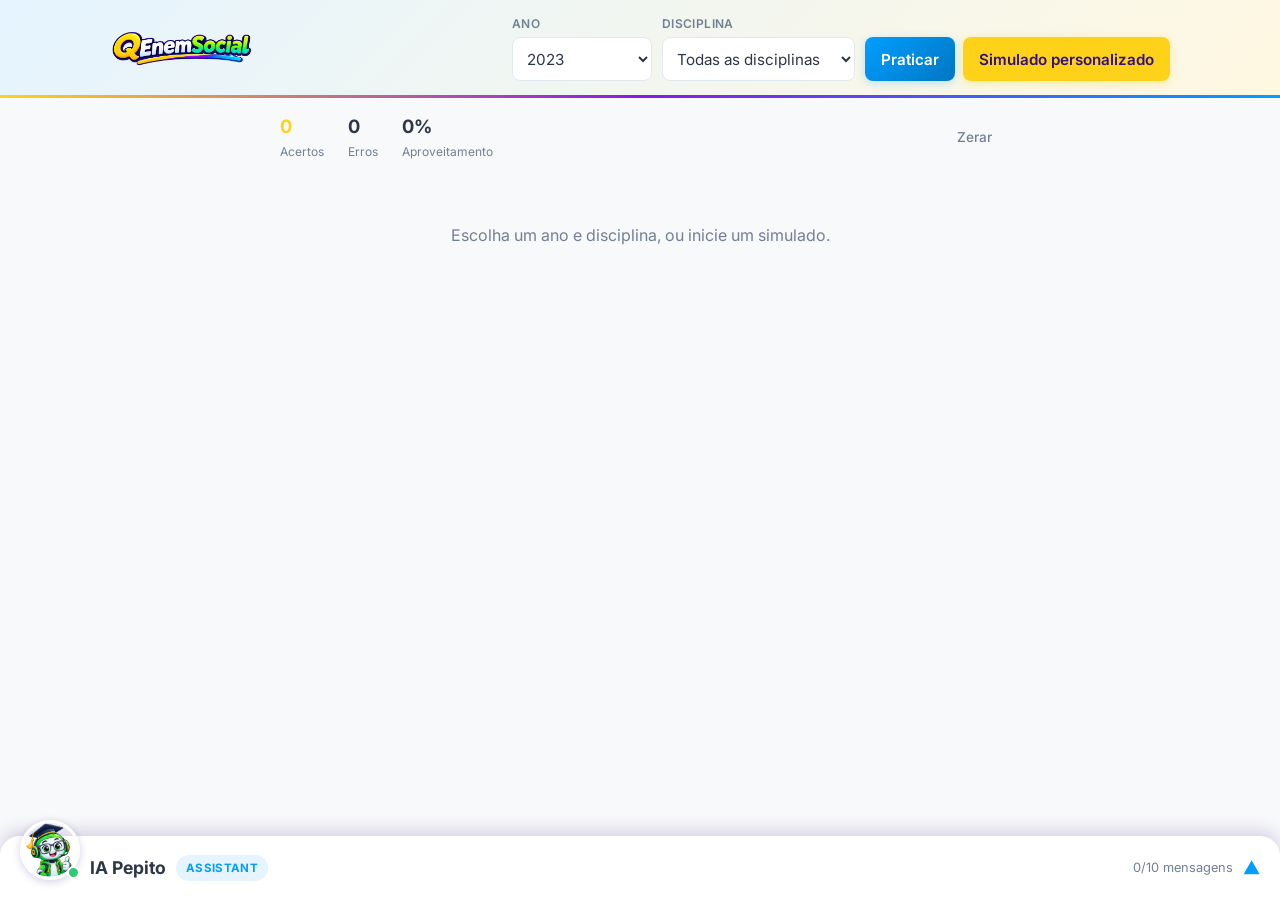
==== commit 29fcbca5: "feat: landing page reformulada + correções do chat - Landing page com foco no Pepito (IA como difere" ====
--- a/estudar.html
+++ b/estudar.html
@@ -114,12 +114,7 @@
     </div>
   </div>
 
-  <div id="chat-sheet" class="chat-sheet">
-    <div class="chat-header">
-      <span class="chat-title">Pepito</span>
-      <span id="chat-usage" class="chat-usage">0/10 mensagens</span>
-    </div>
-
+  <div id="chat-body" class="chat-body">
     <div id="chat-messages" class="chat-messages"></div>
 
     <form id="chat-form" class="chat-form">
@@ -128,16 +123,30 @@
     </form>
   </div>
 
+  <!-- O cabeçalho é, ao mesmo tempo, a barra sempre visível no rodapé (quando
+       fechado) e o topo do chat (quando aberto) — e também a alça de
+       arrastar/clicar. Sem lapela separada: fechado, só ele já mostra quem é
+       o Pepito. -->
   <button
     type="button"
-    id="chat-tab"
-    class="chat-tab"
+    id="chat-header"
+    class="chat-header"
     aria-expanded="false"
-    aria-controls="chat-sheet"
-    aria-label="Arrastar ou abrir o chat do Pepito"
+    aria-controls="chat-body"
+    aria-label="Abrir ou arrastar o chat do Pepito"
   >
-    <span class="chat-wave" aria-hidden="true"></span>
-    <span id="chat-toggle-icon" class="chat-toggle-icon" aria-hidden="true">⌃</span>
+    <div class="chat-header-info">
+      <span class="chat-avatar-wrap">
+        <img src="images/avatar.png" alt="" class="chat-avatar" />
+        <span class="chat-indicator online" aria-hidden="true"></span>
+      </span>
+      <span class="chat-title">IA Pepito</span>
+      <span class="chat-badge">Assistant</span>
+    </div>
+    <div class="chat-header-meta">
+      <span id="chat-usage" class="chat-usage">0/10 mensagens</span>
+      <span id="chat-toggle-icon" class="chat-arrow" aria-hidden="true">▶</span>
+    </div>
   </button>
 
   <script src="js/config.js"></script>
--- a/css/style.css
+++ b/css/style.css
@@ -49,9 +49,10 @@
   line-height: 1.6;
 }
 
-/* Só a página de estudo (com o chat do Pepito) precisa dessa folga no rodapé. */
+/* Só a página de estudo (com o chat do Pepito) precisa dessa folga no rodapé
+   -- tem que bater com a altura fixa de .chat-header (64px). */
 body.has-chat {
-  padding-bottom: 56px;
+  padding-bottom: 64px;
 }
 
 h1,
@@ -369,6 +370,24 @@
   background: var(--color-bg);
 }
 
+/* Aviso discreto para imagens que faltam na fonte de dados (a própria API
+   sinaliza isso com um cartum de erro; preferimos um recado nosso e claro). */
+.q-image-missing {
+  display: flex;
+  align-items: center;
+  justify-content: center;
+  min-height: 80px;
+  margin: 12px 0;
+  padding: 16px;
+  border: 1px dashed var(--color-border);
+  border-radius: var(--radius-sm);
+  background: var(--color-bg);
+  color: var(--color-text-muted);
+  font-size: 0.9rem;
+  font-style: italic;
+  text-align: center;
+}
+
 .alternatives {
   display: flex;
   flex-direction: column;
@@ -421,6 +440,13 @@
   height: auto;
   border-radius: var(--radius-sm);
   margin-top: 8px;
+}
+
+/* Alternativa sem texto e sem imagem na fonte de dados (raro) — melhor um
+   aviso claro do que a opção aparecer em branco, parecendo quebrada. */
+.alt-missing {
+  color: var(--color-text-muted);
+  font-style: italic;
 }
 
 .alternative.is-correct {
@@ -553,9 +579,155 @@
   }
 }
 
-/* Chat flutuante (bottom sheet) - Pepito */
-/* A folha ocupa o rodapé inteiro; a altura é controlada via JS (arraste livre). */
-.chat-sheet {
+/* Chat flutuante - Pepito */
+/* Cabeçalho de ponta a ponta da tela, com "bottom" controlado por JS: fechado
+   (bottom:0) ele é a própria barra do rodapé; aberto, "bottom" sobe junto com
+   a altura do chat-body (que fica colado nele, por baixo), carregando avatar
+   e nome pro topo do painel — e é a alça de arrastar/clicar que ajusta essa
+   altura. */
+.chat-header {
+  all: unset;
+  box-sizing: border-box;
+  position: fixed;
+  left: 0;
+  right: 0;
+  bottom: 0;
+  z-index: 41;
+  width: 100%;
+  height: 64px;
+  display: flex;
+  align-items: center;
+  justify-content: space-between;
+  gap: 12px;
+  padding: 0 20px;
+  background: var(--color-surface);
+  border-top-left-radius: 20px;
+  border-top-right-radius: 20px;
+  box-shadow: 0 -6px 16px rgba(50, 16, 128, 0.16);
+  cursor: grab;
+  touch-action: none;
+  user-select: none;
+}
+
+.chat-header:active {
+  cursor: grabbing;
+}
+
+.chat-header-info {
+  display: flex;
+  align-items: center;
+  gap: 10px;
+  min-width: 0;
+}
+
+.chat-header-meta {
+  display: flex;
+  align-items: center;
+  gap: 10px;
+  flex-shrink: 0;
+}
+
+/* Fechado, o avatar sobe e "escapa" por cima da borda do cabeçalho (efeito
+   de balão flutuando sobre a aba); aberto, ele volta a se alinhar com o
+   resto da linha. A transição fica na wrap (não na img sozinha) pra
+   arrastar a bolinha de status junto, sem descolar uma da outra. */
+.chat-avatar-wrap {
+  position: relative;
+  display: inline-flex;
+  flex-shrink: 0;
+  transform: translateY(-18px);
+  transition: transform 0.25s ease;
+}
+
+.chat-header.is-open .chat-avatar-wrap {
+  transform: translateY(0);
+}
+
+/* Grande quando fechado (é o que identifica o Pepito de cara, sem precisar
+   abrir nada); encolhe quando o chat abre — aí ele é só um rótulo de
+   cabeçalho, o protagonismo passa a ser a conversa. */
+.chat-avatar {
+  display: block;
+  width: 60px;
+  height: 60px;
+  border-radius: 50%;
+  object-fit: cover;
+  box-shadow: 0 2px 8px rgba(50, 16, 128, 0.2);
+  border: 3px solid var(--color-surface);
+  transition: width 0.25s ease, height 0.25s ease, border-width 0.25s ease;
+}
+
+.chat-header.is-open .chat-avatar {
+  width: 30px;
+  height: 30px;
+  border-width: 0;
+}
+
+/* Bolinha de status (ex: online) sobreposta no canto do avatar — convenção
+   já bem estabelecida em apps de chat, dispensa rótulo de texto extra. */
+.chat-indicator {
+  position: absolute;
+  right: 0;
+  bottom: 1px;
+  width: 13px;
+  height: 13px;
+  border-radius: 50%;
+  border: 2.5px solid var(--color-surface);
+  transition: width 0.25s ease, height 0.25s ease;
+}
+
+.chat-header.is-open .chat-indicator {
+  width: 10px;
+  height: 10px;
+}
+
+.chat-indicator.online {
+  background: var(--color-success);
+}
+
+.chat-title {
+  font-size: 1.1rem;
+  font-weight: 700;
+  white-space: nowrap;
+  overflow: hidden;
+  text-overflow: ellipsis;
+}
+
+.chat-badge {
+  flex-shrink: 0;
+  font-size: 0.72rem;
+  font-weight: 700;
+  text-transform: uppercase;
+  letter-spacing: 0.03em;
+  color: var(--color-primary);
+  background: var(--color-primary-tint);
+  padding: 4px 10px;
+  border-radius: 999px;
+}
+
+.chat-usage {
+  font-size: 0.8rem;
+  color: var(--color-text-muted);
+  white-space: nowrap;
+}
+
+/* Seta única que gira em vez de trocar de caractere (⌃/⌄) — fechado aponta
+   pra cima ("puxe"), aberto aponta pra baixo ("recolher"). */
+.chat-arrow {
+  display: inline-block;
+  font-size: 1.1rem;
+  font-weight: 700;
+  color: var(--color-primary);
+  line-height: 1;
+  transform: rotate(-90deg);
+  transition: transform 0.25s ease;
+}
+
+/* Mensagens + formulário: sempre colado no rodapé da tela (bottom: 0), o
+   cabeçalho fica logo acima dele — cresce pra cima, nunca aparece sozinho
+   sem o cabeçalho. Sem cantos arredondados: a costura de cima encosta no
+   cabeçalho (que já é arredondado ali) e a de baixo encosta na borda da tela. */
+.chat-body {
   position: fixed;
   left: 0;
   right: 0;
@@ -564,86 +736,10 @@
   width: 100%;
   height: 0;
   background: var(--color-surface);
-  border-top-left-radius: 20px;
-  border-top-right-radius: 20px;
-  box-shadow: 0 -8px 28px rgba(50, 16, 128, 0.16);
   overflow: hidden;
   display: flex;
   flex-direction: column;
   will-change: height;
-}
-
-/* A lapela é o único elemento visível quando o chat está no rodapé:
-   um pequeno "flap" central que acompanha a borda superior da folha. */
-.chat-tab {
-  all: unset;
-  box-sizing: border-box;
-  position: fixed;
-  left: 50%;
-  bottom: 0;
-  transform: translateX(-50%);
-  z-index: 41;
-  width: 84px;
-  height: 40px;
-  display: flex;
-  align-items: center;
-  justify-content: center;
-  background: var(--color-surface);
-  border-radius: 18px 18px 0 0;
-  box-shadow: 0 -6px 16px rgba(50, 16, 128, 0.16);
-  cursor: grab;
-  touch-action: none;
-  user-select: none;
-  will-change: bottom;
-}
-
-.chat-tab:active {
-  cursor: grabbing;
-}
-
-/* Linha ondulada (curvas suaves) que serve de alça de arrasto */
-.chat-wave {
-  position: absolute;
-  top: 9px;
-  left: 12px;
-  right: 12px;
-  height: 8px;
-  background-color: var(--color-border);
-  -webkit-mask-image: url("data:image/svg+xml,%3Csvg xmlns='http://www.w3.org/2000/svg' width='40' height='12' viewBox='0 0 40 12'%3E%3Cpath d='M0,6 Q10,0 20,6 T40,6' fill='none' stroke='white' stroke-width='2.5' stroke-linecap='round'/%3E%3C/svg%3E");
-  mask-image: url("data:image/svg+xml,%3Csvg xmlns='http://www.w3.org/2000/svg' width='40' height='12' viewBox='0 0 40 12'%3E%3Cpath d='M0,6 Q10,0 20,6 T40,6' fill='none' stroke='white' stroke-width='2.5' stroke-linecap='round'/%3E%3C/svg%3E");
-  -webkit-mask-repeat: repeat-x;
-  mask-repeat: repeat-x;
-  -webkit-mask-position: center;
-  mask-position: center;
-  -webkit-mask-size: 32px 10px;
-  mask-size: 32px 10px;
-}
-
-.chat-toggle-icon {
-  position: relative;
-  margin-top: 10px;
-  font-size: 1rem;
-  font-weight: 700;
-  color: var(--color-primary);
-  line-height: 1;
-}
-
-.chat-header {
-  display: flex;
-  align-items: center;
-  justify-content: space-between;
-  padding: 10px 20px;
-  border-bottom: 1px solid var(--color-border);
-  flex-shrink: 0;
-}
-
-.chat-title {
-  font-weight: 700;
-}
-
-.chat-usage {
-  font-size: 0.8rem;
-  color: var(--color-text-muted);
 }
 
 .chat-messages {
@@ -665,6 +761,7 @@
   font-size: 0.95rem;
   line-height: 1.5;
   white-space: pre-wrap;
+  animation: fadeIn 0.25s ease;
 }
 
 .chat-message.role-user {
@@ -691,9 +788,80 @@
   max-width: 100%;
 }
 
-.chat-typing {
-  color: var(--color-text-muted);
-  font-style: italic;
+/* Indicador "Pepito está digitando" — avatar pulsando + 3 bolinhas saltando,
+   no lugar do antigo texto estático em itálico. */
+.typing-indicator {
+  display: flex;
+  align-items: center;
+  gap: 8px;
+  padding: 12px 14px;
+}
+
+.typing-avatar {
+  width: 32px;
+  height: 32px;
+  border-radius: 50%;
+  object-fit: cover;
+  flex-shrink: 0;
+  animation: pulse 1.6s ease-in-out infinite;
+}
+
+.typing-dots {
+  display: inline-flex;
+  align-items: center;
+  gap: 4px;
+}
+
+.typing-dots span {
+  width: 7px;
+  height: 7px;
+  border-radius: 50%;
+  background: var(--color-text-muted);
+  animation: bounce 1.4s ease-in-out infinite;
+}
+
+.typing-dots span:nth-child(2) {
+  animation-delay: 0.2s;
+}
+
+.typing-dots span:nth-child(3) {
+  animation-delay: 0.4s;
+}
+
+@keyframes bounce {
+  0%,
+  60%,
+  100% {
+    transform: translateY(0);
+    opacity: 0.5;
+  }
+  30% {
+    transform: translateY(-6px);
+    opacity: 1;
+  }
+}
+
+@keyframes pulse {
+  0%,
+  100% {
+    transform: scale(1);
+    opacity: 1;
+  }
+  50% {
+    transform: scale(1.08);
+    opacity: 0.85;
+  }
+}
+
+@keyframes fadeIn {
+  from {
+    opacity: 0;
+    transform: translateY(4px);
+  }
+  to {
+    opacity: 1;
+    transform: translateY(0);
+  }
 }
 
 .chat-form {
